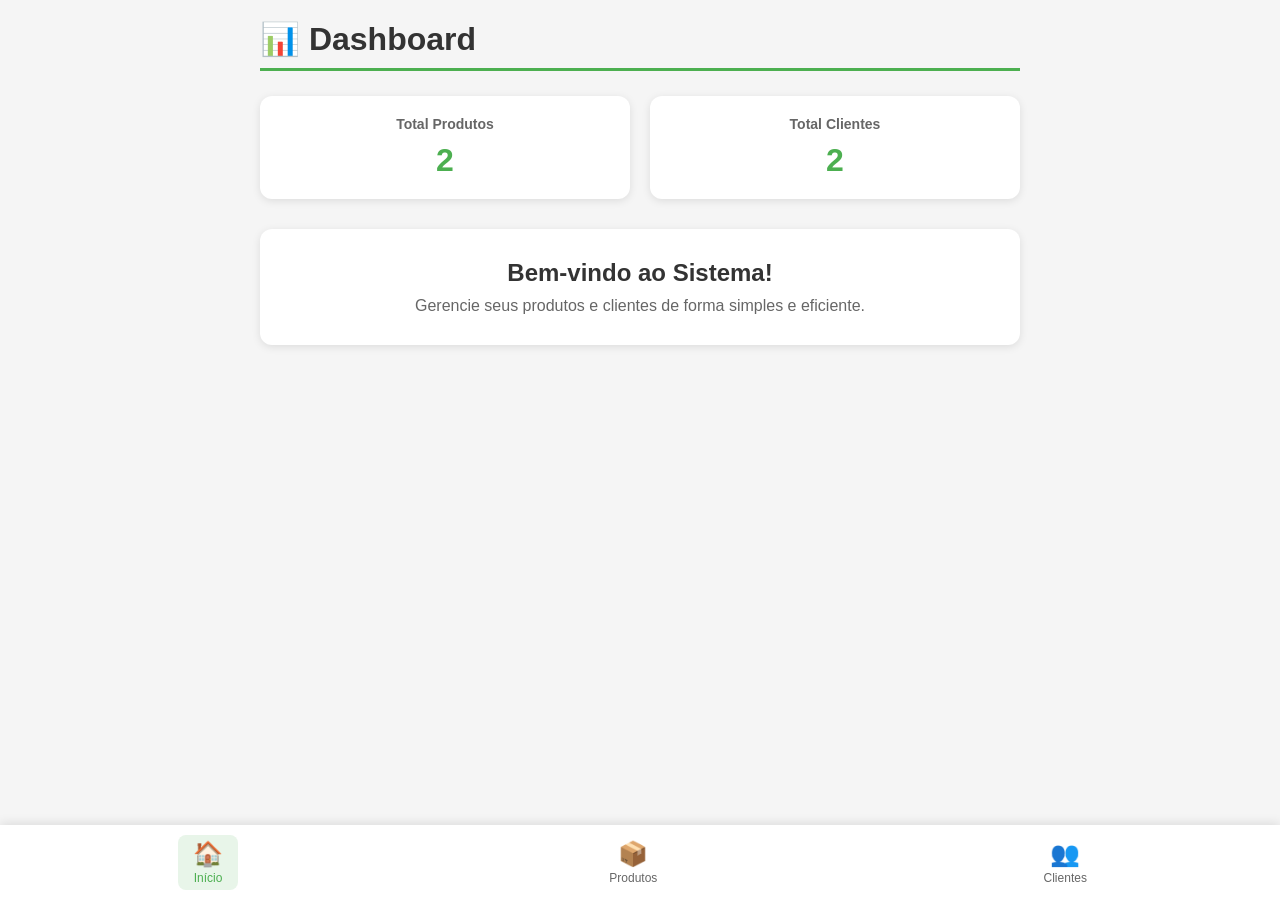
==== index.html @ e947287e "Add files via upload" ====
<!DOCTYPE html>
<html lang="pt-BR">
<head>
    <meta charset="UTF-8">
    <meta name="viewport" content="width=device-width, initial-scale=1.0, maximum-scale=1.0, user-scalable=no">
    <title>Sistema PWA</title>
    <link rel="stylesheet" href="style.css">
    <link rel="manifest" href="manifest.json">
    <meta name="theme-color" content="#4CAF50">
</head>
<body>
    <!-- Menu de Navegação -->
    <nav class="menu">
        <a href="index.html" class="active">
            <span class="icon">🏠</span>
            <span>Início</span>
        </a>
        <a href="produtos.html">
            <span class="icon">📦</span>
            <span>Produtos</span>
        </a>
        <a href="clientes.html">
            <span class="icon">👥</span>
            <span>Clientes</span>
        </a>
    </nav>

    <!-- Conteúdo Principal -->
    <main class="container">
        <h1>📊 Dashboard</h1>
        <div class="cards">
            <div class="card">
                <h3>Total Produtos</h3>
                <p class="numero" id="totalProdutos">0</p>
            </div>
            <div class="card">
                <h3>Total Clientes</h3>
                <p class="numero" id="totalClientes">0</p>
            </div>
        </div>
        
        <div class="welcome">
            <h2>Bem-vindo ao Sistema!</h2>
            <p>Gerencie seus produtos e clientes de forma simples e eficiente.</p>
        </div>
    </main>

    <script src="app.js"></script>
</body>
</html>
---- style.css ----
/* Reset básico */
* {
    margin: 0;
    padding: 0;
    box-sizing: border-box;
    font-family: 'Segoe UI', Tahoma, Geneva, Verdana, sans-serif;
}

body {
    background: #f5f5f5;
    padding-bottom: 70px; /* Espaço para o menu fixo */
}

/* Menu de navegação */
.menu {
    position: fixed;
    bottom: 0;
    left: 0;
    right: 0;
    background: white;
    display: flex;
    justify-content: space-around;
    padding: 10px 0;
    box-shadow: 0 -2px 10px rgba(0,0,0,0.1);
    z-index: 1000;
}

.menu a {
    text-decoration: none;
    color: #666;
    display: flex;
    flex-direction: column;
    align-items: center;
    font-size: 12px;
    padding: 5px 15px;
    border-radius: 8px;
    transition: all 0.3s;
}

.menu a .icon {
    font-size: 24px;
    margin-bottom: 3px;
}

.menu a.active {
    color: #4CAF50;
    background: #e8f5e9;
}

.menu a:hover {
    background: #f0f0f0;
}

/* Container principal */
.container {
    max-width: 800px;
    margin: 0 auto;
    padding: 20px;
}

h1 {
    color: #333;
    margin-bottom: 25px;
    padding-bottom: 10px;
    border-bottom: 3px solid #4CAF50;
}

/* Cards do Dashboard */
.cards {
    display: grid;
    grid-template-columns: 1fr 1fr;
    gap: 20px;
    margin-bottom: 30px;
}

.card {
    background: white;
    padding: 20px;
    border-radius: 12px;
    box-shadow: 0 2px 8px rgba(0,0,0,0.1);
    text-align: center;
}

.card h3 {
    color: #666;
    font-size: 14px;
    margin-bottom: 10px;
}

.card .numero {
    font-size: 32px;
    font-weight: bold;
    color: #4CAF50;
}

.welcome {
    background: white;
    padding: 30px;
    border-radius: 12px;
    box-shadow: 0 2px 8px rgba(0,0,0,0.1);
    text-align: center;
}

.welcome h2 {
    color: #333;
    margin-bottom: 10px;
}

.welcome p {
    color: #666;
}

/* Formulários */
.form-container {
    background: white;
    padding: 20px;
    border-radius: 12px;
    box-shadow: 0 2px 8px rgba(0,0,0,0.1);
    margin-bottom: 20px;
}

.form-container h3 {
    color: #333;
    margin-bottom: 15px;
}

.form-container input {
    width: 100%;
    padding: 12px;
    margin-bottom: 10px;
    border: 2px solid #ddd;
    border-radius: 8px;
    font-size: 16px;
    transition: border-color 0.3s;
}

.form-container input:focus {
    outline: none;
    border-color: #4CAF50;
}

.form-container button {
    width: 100%;
    padding: 12px;
    background: #4CAF50;
    color: white;
    border: none;
    border-radius: 8px;
    font-size: 16px;
    font-weight: bold;
    cursor: pointer;
    transition: background 0.3s;
}

.form-container button:hover {
    background: #45a049;
}

/* Listas */
.lista {
    background: white;
    padding: 20px;
    border-radius: 12px;
    box-shadow: 0 2px 8px rgba(0,0,0,0.1);
}

.item-lista {
    display: flex;
    justify-content: space-between;
    align-items: center;
    padding: 12px;
    border-bottom: 1px solid #eee;
}

.item-lista:last-child {
    border-bottom: none;
}

.item-lista .info {
    flex: 1;
}

.item-lista .nome {
    font-weight: bold;
    color: #333;
}

.item-lista .detalhe {
    font-size: 14px;
    color: #666;
}

.item-lista .delete-btn {
    background: #ff4444;
    color: white;
    border: none;
    padding: 6px 12px;
    border-radius: 6px;
    cursor: pointer;
    font-size: 12px;
    transition: background 0.3s;
}

.item-lista .delete-btn:hover {
    background: #cc0000;
}

/* Responsividade */
@media (max-width: 600px) {
    .cards {
        grid-template-columns: 1fr;
    }
    
    .menu a {
        font-size: 10px;
        padding: 5px 8px;
    }
    
    .menu a .icon {
        font-size: 20px;
    }
}
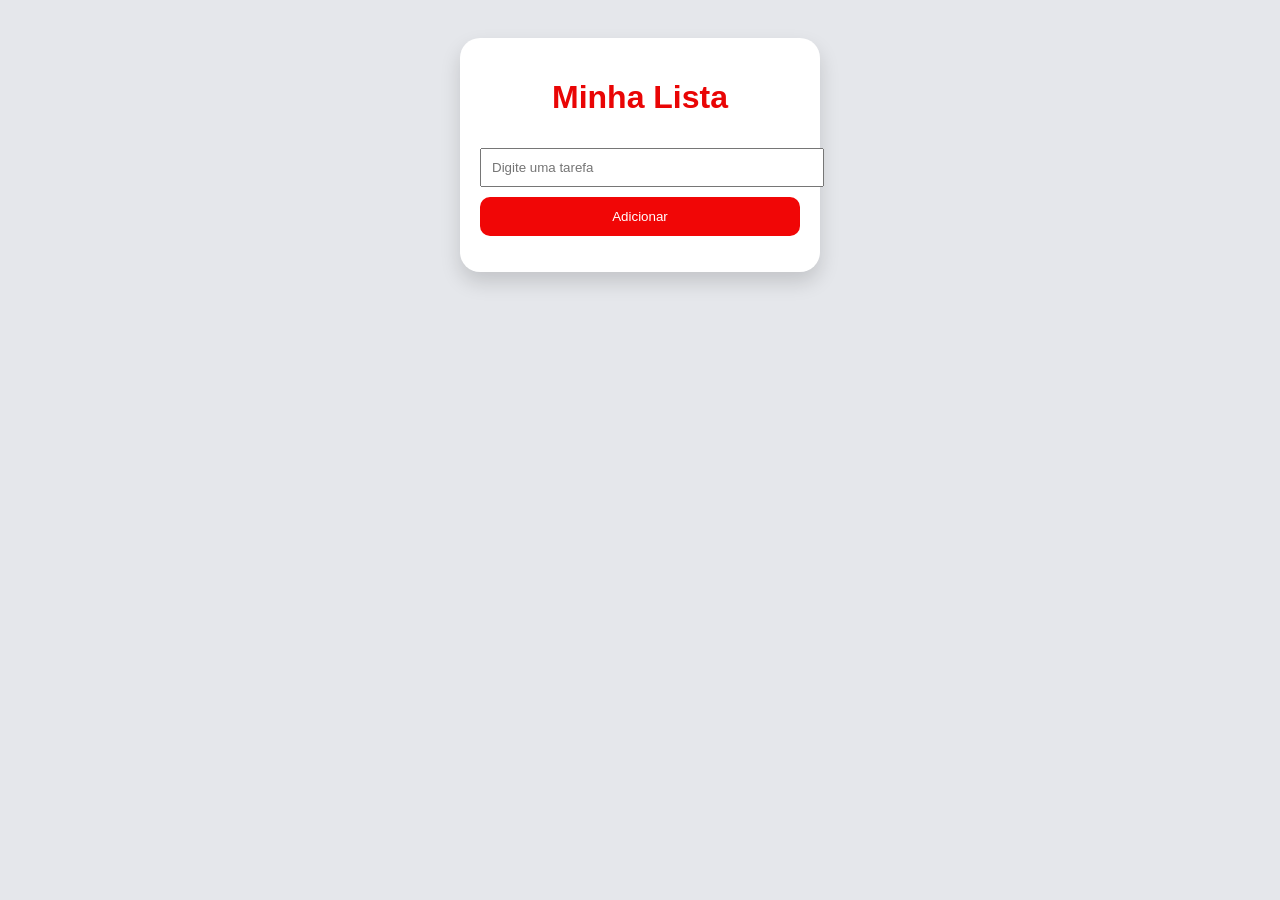
==== commit c68554de: "Add files via upload" ====
--- a/index.html
+++ b/index.html
@@ -1,50 +1,36 @@
 <!DOCTYPE html>
 <html lang="pt-BR">
+
 <head>
-    <meta charset="UTF-8">
-    <meta name="viewport" content="width=device-width, initial-scale=1.0, maximum-scale=1.0, user-scalable=no">
-    <title>Sistema PWA</title>
-    <link rel="stylesheet" href="style.css">
-    <link rel="manifest" href="manifest.json">
-    <meta name="theme-color" content="#4CAF50">
+<meta charset="UTF-8">
+<meta name="viewport" content="width=device-width, initial-scale=1.0">
+
+<title>Minha Primeira PWA</title>
+
+<link rel="stylesheet" href="style.css">
+<link rel="manifest" href="manifest.json">
+
+<meta name="theme-color" content="#2563EB">
 </head>
+
 <body>
-    <!-- Menu de Navegação -->
-    <nav class="menu">
-        <a href="index.html" class="active">
-            <span class="icon">🏠</span>
-            <span>Início</span>
-        </a>
-        <a href="produtos.html">
-            <span class="icon">📦</span>
-            <span>Produtos</span>
-        </a>
-        <a href="clientes.html">
-            <span class="icon">👥</span>
-            <span>Clientes</span>
-        </a>
-    </nav>
 
-    <!-- Conteúdo Principal -->
-    <main class="container">
-        <h1>📊 Dashboard</h1>
-        <div class="cards">
-            <div class="card">
-                <h3>Total Produtos</h3>
-                <p class="numero" id="totalProdutos">0</p>
-            </div>
-            <div class="card">
-                <h3>Total Clientes</h3>
-                <p class="numero" id="totalClientes">0</p>
-            </div>
-        </div>
-        
-        <div class="welcome">
-            <h2>Bem-vindo ao Sistema!</h2>
-            <p>Gerencie seus produtos e clientes de forma simples e eficiente.</p>
-        </div>
-    </main>
+<div class="container">
 
-    <script src="app.js"></script>
+<h1>Minha Lista</h1>
+
+<input id="tarefa" placeholder="Digite uma tarefa">
+
+<button onclick="adicionarTarefa()">
+Adicionar
+</button>
+
+<ul id="lista"></ul>
+
+</div>
+
+<script src="script.js"></script>
+
 </body>
+
 </html>
--- a/style.css
+++ b/style.css
@@ -1,222 +1,59 @@
-/* Reset básico */
-* {
-    margin: 0;
-    padding: 0;
-    box-sizing: border-box;
-    font-family: 'Segoe UI', Tahoma, Geneva, Verdana, sans-serif;
-}
+body{
 
-body {
-    background: #f5f5f5;
-    padding-bottom: 70px; /* Espaço para o menu fixo */
-}
-
-/* Menu de navegação */
-.menu {
-    position: fixed;
-    bottom: 0;
-    left: 0;
-    right: 0;
-    background: white;
-    display: flex;
-    justify-content: space-around;
-    padding: 10px 0;
-    box-shadow: 0 -2px 10px rgba(0,0,0,0.1);
-    z-index: 1000;
-}
-
-.menu a {
-    text-decoration: none;
-    color: #666;
-    display: flex;
-    flex-direction: column;
-    align-items: center;
-    font-size: 12px;
-    padding: 5px 15px;
-    border-radius: 8px;
-    transition: all 0.3s;
-}
-
-.menu a .icon {
-    font-size: 24px;
-    margin-bottom: 3px;
-}
-
-.menu a.active {
-    color: #4CAF50;
-    background: #e8f5e9;
-}
-
-.menu a:hover {
-    background: #f0f0f0;
-}
-
-/* Container principal */
-.container {
-    max-width: 800px;
-    margin: 0 auto;
-    padding: 20px;
-}
-
-h1 {
-    color: #333;
-    margin-bottom: 25px;
-    padding-bottom: 10px;
-    border-bottom: 3px solid #4CAF50;
-}
-
-/* Cards do Dashboard */
-.cards {
-    display: grid;
-    grid-template-columns: 1fr 1fr;
-    gap: 20px;
-    margin-bottom: 30px;
-}
-
-.card {
-    background: white;
-    padding: 20px;
-    border-radius: 12px;
-    box-shadow: 0 2px 8px rgba(0,0,0,0.1);
-    text-align: center;
-}
-
-.card h3 {
-    color: #666;
-    font-size: 14px;
-    margin-bottom: 10px;
-}
-
-.card .numero {
-    font-size: 32px;
-    font-weight: bold;
-    color: #4CAF50;
-}
-
-.welcome {
-    background: white;
-    padding: 30px;
-    border-radius: 12px;
-    box-shadow: 0 2px 8px rgba(0,0,0,0.1);
-    text-align: center;
-}
-
-.welcome h2 {
-    color: #333;
-    margin-bottom: 10px;
-}
-
-.welcome p {
-    color: #666;
-}
-
-/* Formulários */
-.form-container {
-    background: white;
-    padding: 20px;
-    border-radius: 12px;
-    box-shadow: 0 2px 8px rgba(0,0,0,0.1);
-    margin-bottom: 20px;
-}
-
-.form-container h3 {
-    color: #333;
-    margin-bottom: 15px;
-}
-
-.form-container input {
-    width: 100%;
-    padding: 12px;
-    margin-bottom: 10px;
-    border: 2px solid #ddd;
-    border-radius: 8px;
-    font-size: 16px;
-    transition: border-color 0.3s;
-}
-
-.form-container input:focus {
-    outline: none;
-    border-color: #4CAF50;
-}
-
-.form-container button {
-    width: 100%;
-    padding: 12px;
-    background: #4CAF50;
-    color: white;
-    border: none;
-    border-radius: 8px;
-    font-size: 16px;
-    font-weight: bold;
-    cursor: pointer;
-    transition: background 0.3s;
-}
-
-.form-container button:hover {
-    background: #45a049;
-}
-
-/* Listas */
-.lista {
-    background: white;
-    padding: 20px;
-    border-radius: 12px;
-    box-shadow: 0 2px 8px rgba(0,0,0,0.1);
-}
-
-.item-lista {
-    display: flex;
-    justify-content: space-between;
-    align-items: center;
-    padding: 12px;
-    border-bottom: 1px solid #eee;
-}
-
-.item-lista:last-child {
-    border-bottom: none;
-}
-
-.item-lista .info {
-    flex: 1;
-}
-
-.item-lista .nome {
-    font-weight: bold;
-    color: #333;
-}
-
-.item-lista .detalhe {
-    font-size: 14px;
-    color: #666;
-}
-
-.item-lista .delete-btn {
-    background: #ff4444;
-    color: white;
-    border: none;
-    padding: 6px 12px;
-    border-radius: 6px;
-    cursor: pointer;
-    font-size: 12px;
-    transition: background 0.3s;
-}
-
-.item-lista .delete-btn:hover {
-    background: #cc0000;
-}
-
-/* Responsividade */
-@media (max-width: 600px) {
-    .cards {
-        grid-template-columns: 1fr;
+    font-family:Arial;
+    background:#E5E7EB;
+    
+    display:flex;
+    justify-content:center;
+    padding:30px;
+    
     }
     
-    .menu a {
-        font-size: 10px;
-        padding: 5px 8px;
+    .container{
+    
+    background:white;
+    padding:20px;
+    border-radius:20px;
+    width:320px;
+    box-shadow:0 10px 20px rgba(0,0,0,.15);
+    
     }
     
-    .menu a .icon {
-        font-size: 20px;
+    h1{
+    
+    text-align:center;
+    color:#e90505;
+    
     }
-}
+    
+    input{
+    
+    width:100%;
+    padding:10px;
+    margin:10px 0;
+    
+    }
+    
+    button{
+    
+    width:100%;
+    padding:12px;
+    background:#f10606;
+    color:white;
+    border:none;
+    border-radius:10px;
+    cursor:pointer;
+    
+    }
+    
+    button:hover{
+    
+    background:#ec0a0a;
+    
+    }
+    
+    li{
+    
+    margin:8px 0;
+    
+    }    
